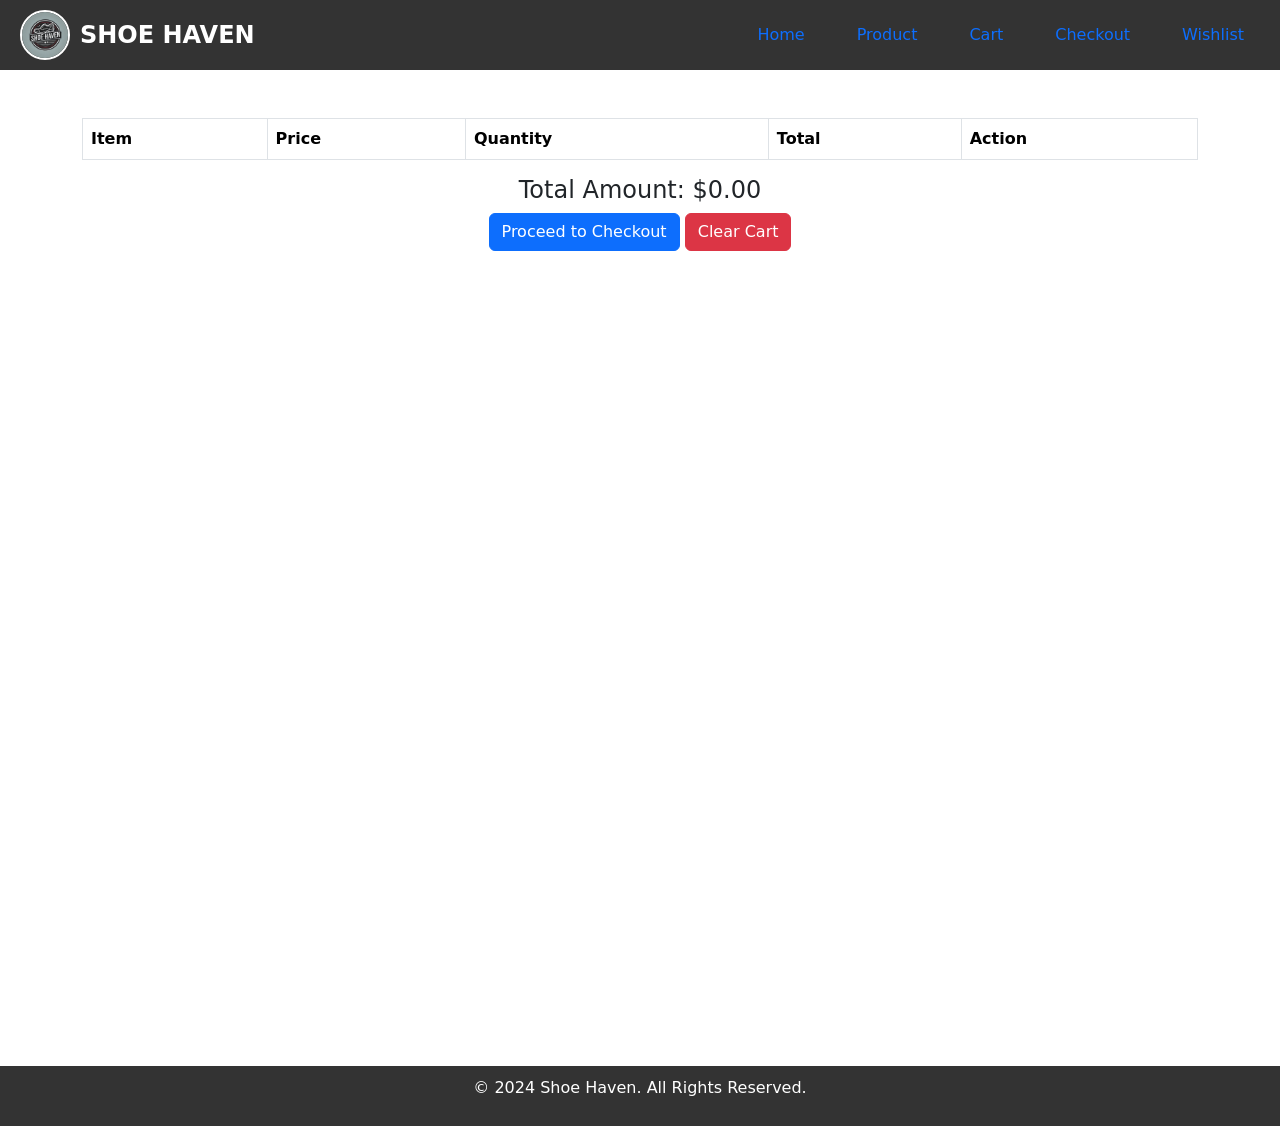
==== cart.html @ 77c31eac "Add files via upload" ====
<!DOCTYPE html>
<html lang="en">
<head>
    <meta charset="UTF-8">
    <meta name="viewport" content="width=device-width, initial-scale=1.0">
    <title>SHOE HAVEN - Your Cart</title>
    <link rel="stylesheet" href="css/style.css">
    <link href="https://cdn.jsdelivr.net/npm/bootstrap@5.3.0-alpha1/dist/css/bootstrap.min.css" rel="stylesheet">
    <link rel="icon" href="images/Logo.webp" type="image/x-icon">
    <!-- Bootstrap Bundle JS (with Popper) -->
    <script src="https://cdn.jsdelivr.net/npm/bootstrap@5.3.0-alpha1/dist/js/bootstrap.bundle.min.js"></script>
</head>
<body>

     <!-- Header -->
     <header>
        <div class="logo-container">
          <img src="images/Logo.webp" alt="Logo" class="logo">
          <span class="shop-name">SHOE HAVEN</span>
        </div>
        <nav>
          <ul class="nav justify-content-end">
            <li class="nav-item">
              <a class="nav-link" href="index.html">Home</a>
            </li>
            <li class="nav-item">
              <a class="nav-link" href="product.html">Product</a>
            </li>
            <li class="nav-item">
              <a class="nav-link" href="cart.html">Cart</a>
            </li>
            <li class="nav-item">
              <a class="nav-link" href="checkout.html">Checkout</a>
            </li>
            <li class="nav-item">
              <a class="nav-link" href="wishlist.html">Wishlist</a>
            </li>            
          </ul>
        </nav>
      </header>

     
    <!-- Main Content -->
    <main class="container my-5">
      <table class="table table-bordered">
          <thead>
              <tr>
                  <th>Item</th>
                  <th>Price</th>
                  <th>Quantity</th>
                  <th>Total</th>
                  <th>Action</th> <!-- Column for updating quantity -->
              </tr>
          </thead>
          <tbody id="cart-items"></tbody>
      </table>
  
      <div class="text-center">
          <h4>Total Amount: $<span id="total-amount-display">0.00</span></h4>
          <button class="btn btn-primary" id="proceed-to-checkout">Proceed to Checkout</button>
          <button class="btn btn-danger" id="clear-cart">Clear Cart</button>
      </div>
  </main>

<script>
  const cartItemsContainer = document.getElementById('cart-items');
const totalAmountElement = document.getElementById('total-amount-display');

function loadCartItems() {
    const cartItems = JSON.parse(localStorage.getItem('cartItems')) || [];
    let totalAmount = 0;
    cartItemsContainer.innerHTML = ''; // Clear existing cart items

    cartItems.forEach((item, index) => {
        const totalItemPrice = item.price * item.quantity;
        totalAmount += totalItemPrice;

        const row = document.createElement('tr');
        row.innerHTML = `
            <td>${item.name}</td>
            <td>$${item.price.toFixed(2)}</td>
            <td>
                <input type="number" class="quantity-input" value="${item.quantity}" min="1" data-index="${index}">
            </td>
            <td>$${totalItemPrice.toFixed(2)}</td>
            <td><button class="remove-item-btn" data-index="${index}">Remove</button></td>
        `;
        cartItemsContainer.appendChild(row);
    });

    totalAmountElement.textContent = totalAmount.toFixed(2);
}

// Handle Quantity Change
cartItemsContainer.addEventListener('input', function(e) {
    if (e.target.classList.contains('quantity-input')) {
        const index = e.target.getAttribute('data-index');
        const newQuantity = parseInt(e.target.value);
        updateItemQuantity(index, newQuantity);
    }
});

// Update the cart item quantity in localStorage
function updateItemQuantity(index, quantity) {
    const cartItems = JSON.parse(localStorage.getItem('cartItems')) || [];
    const item = cartItems[index];
    if (item) {
        item.quantity = quantity; // Update quantity
        localStorage.setItem('cartItems', JSON.stringify(cartItems)); // Save updated cart
        loadCartItems(); // Reload the cart to reflect changes
    }
}

document.getElementById('proceed-to-checkout').addEventListener('click', () => {
    window.location.href = 'checkout.html';
});

document.getElementById('clear-cart').addEventListener('click', () => {
    localStorage.removeItem('cartItems');
    cartItemsContainer.innerHTML = '';
    totalAmountElement.textContent = '0.00';
    alert('Cart cleared!');
});

loadCartItems();

</script>


    <footer>
        <p>&copy; 2024 Shoe Haven. All Rights Reserved.</p>
    </footer>

    <script src="js/script.js"></script>
</body>
</html>
---- css/style.css ----
/* General Styles */
* {
  box-sizing: border-box;
}

html, body {
  margin: 0;
  padding: 0;
  height: 100%;
}

.container {
  max-width: 1200px;
  margin: 0 auto;
  padding: 0 15px;
  min-height: 100%;
  display: flex;
  flex-direction: column;
}

/* Navbar Container */
header {
  display: flex;
  justify-content: space-between;
  align-items: center;
  background-color: #333;
  padding: 10px 20px;
  position: sticky;
  top: 0;
  z-index: 1000;
  color: white;
}

.logo-container {
  display: flex;
  align-items: center;
}

.logo {
  width: 50px;
  height: 50px;
  border-radius: 50%;
  object-fit: cover;
  border: 2px solid #fff;
  margin-right: 10px;
}

.shop-name {
  color: #fff;
  font-size: 24px;
  font-weight: bold;
}

nav {
  flex-grow: 1;
}

.nav {
  display: flex;
  gap: 20px;
  list-style: none;
  margin: 0;
  padding: 0;
}

.nav-link {
  color: white;
  text-decoration: none;
  font-size: 1rem;
  transition: color 0.3s ease;
}

.nav-link.active,
.nav-link:hover {
  color: #f4b400;
}

/* Responsive Adjustments */
@media screen and (max-width: 768px) {
  header {
    flex-direction: column;
    align-items: flex-start;
  }

  nav {
    width: 100%;
    margin-top: 10px;
  }

  .nav {
    justify-content: space-around;
    flex-wrap: wrap;
  }

  .logo-container {
    justify-content: center;
    width: 100%;
    text-align: center;
  }
}

.quantity-input
{
  width: 50px;
  margin: 15px;
}
/* Hero Banner Section */
.hero-banner {
  position: relative;
  width: 100%;
  height: 100vh;
  overflow: hidden;
}

.hero-video {
  position: absolute;
  top: 0;
  left: 0;
  width: 100%;
  height: 100%;
  object-fit: cover;
  z-index: -1;
}

.hero-content {
  position: absolute;
  top: 50%;
  left: 50%;
  transform: translate(-50%, -50%);
  color: white;
  text-align: center;
  z-index: 1;
  padding: 0 20px;
  width: 100%;
}

.hero-content h1 {
  font-size: 48px;
  margin: 0 0 20px;
  text-shadow: 2px 2px 10px rgba(0, 0, 0, 0.7);
  font-weight: bold;
}

.hero-content p {
  font-size: 20px;
  margin: 0 0 20px;
  text-shadow: 2px 2px 10px rgba(0, 0, 0, 0.7);
  line-height: 1.6;
}

.btn {
  text-decoration: none;
  background-color: #007bff;
  color: white;
  padding: 12px 25px;
  font-size: 18px;
  font-weight: bold;
  border-radius: 5px;
  display: inline-block;
  transition: background-color 0.3s ease;
}

.btn:hover {
  background-color: #0056b3;
}

/* Featured Products Section */
.featured-products {
  padding: 40px 20px;
  background-color: #f9f9f9;
}

.featured-products h2 {
  text-align: center;
  font-size: 2rem;
  margin-bottom: 30px;
  color: #333;
}

.products {
  display: flex;
  gap: 20px;
  flex-wrap: wrap;
  justify-content: space-around;
}

.product {
  background: white;
  border: 1px solid #ddd;
  border-radius: 8px;
  width: 300px;
  text-align: center;
  padding: 20px;
  box-shadow: 0px 4px 8px rgba(0, 0, 0, 0.1);
  transition: transform 0.3s ease, box-shadow 0.3s ease;
}

.product img {
  width: 100%;
  height: auto;
  border-radius: 8px;
  margin-bottom: 15px;
}

.product h4 {
  font-size: 1.2rem;
  margin: 10px 0;
}

.product p {
  font-size: 1.1rem;
  color: #333;
  font-weight: bold;
}

.product a {
  display: inline-block;
  margin-top: 10px;
  color: white;
  background: #007bff;
  padding: 8px 12px;
  border-radius: 4px;
  text-decoration: none;
}

.product a:hover {
  background: #0056b3;
}

.product:hover {
  transform: scale(1.05);
  box-shadow: 0px 6px 12px rgba(0, 0, 0, 0.15);
}
/* Product Card Styling */
.product-card {
  border: 1px solid #ddd;
  padding: 15px;
  border-radius: 8px;
  box-shadow: 0 4px 8px rgba(0, 0, 0, 0.1);
  transition: box-shadow 0.3s ease;
  min-height: 400px; /* Ensure all cards have the same height */
  display: flex;
  flex-direction: column;
  justify-content: space-between;
  text-align: center;
}

/* Uniform Image Size */
.product-card img {
  width: 100%; /* Ensure the image takes up full width of its container */
  height: 250px; /* Fixed height for uniformity */
  object-fit: cover; /* Ensures images fill the container without distortion */
  border-radius: 8px;
}

/* Add to Cart Button Styling */
.product-card .add-to-cart-btn {
  margin-top: 10px;
  padding: 10px 20px;
  font-size: 1rem;
  background-color: #007bff;
  color: white;
  border: none;
  border-radius: 5px;
  cursor: pointer;
  transition: background-color 0.3s ease;
}

.product-card .add-to-cart-btn:hover {
  background-color: #0056b3;
}

/* Price Styling */
.product-card .price {
  font-size: 1.25rem;
  font-weight: bold;
  color: #333;
  margin: 10px 0;
}

/* Responsive Adjustments */
@media (max-width: 768px) {
  .product-card {
    min-height: auto; /* Allow flexibility on smaller screens */
  }

  .product-card img {
    height: 200px; /* Adjust image height for smaller devices */
  }
}


/* Responsive Layout */
@media (max-width: 768px) {
  .products {
    flex-direction: column;
    align-items: center;
  }

  .product {
    width: 90%;
  }
}

/* Categories Section */
.categories-section {
  padding: 3rem 0;
  background-color: #f8f9fa;
}

.category-card {
  border: 1px solid #ddd;
  border-radius: 8px;
  padding: 15px;
  background-color: #fff;
  transition: transform 0.3s ease, box-shadow 0.3s ease;
  height: 300px;
  display: flex;
  flex-direction: column;
  align-items: center;
  justify-content: space-between;
}

.category-card:hover {
  transform: translateY(-5px);
  box-shadow: 0 4px 8px rgba(0, 0, 0, 0.2);
}

.category-image {
  max-height: 150px;
  max-width: 100%;
  object-fit: cover;
  border-radius: 5px;
  width: 100%;
}

.category-card h5 {
  font-size: 16px;
  font-weight: bold;
  margin: 10px 0 5px;
}

.category-card .btn {
  margin-top: 10px;
  padding: 5px 10px;
}

/* Footer */
footer {
  background-color: #333;
  padding: 10px;
  text-align: center;
  position: relative;
  bottom: 0;
  width: 100%;
  color: white;
}
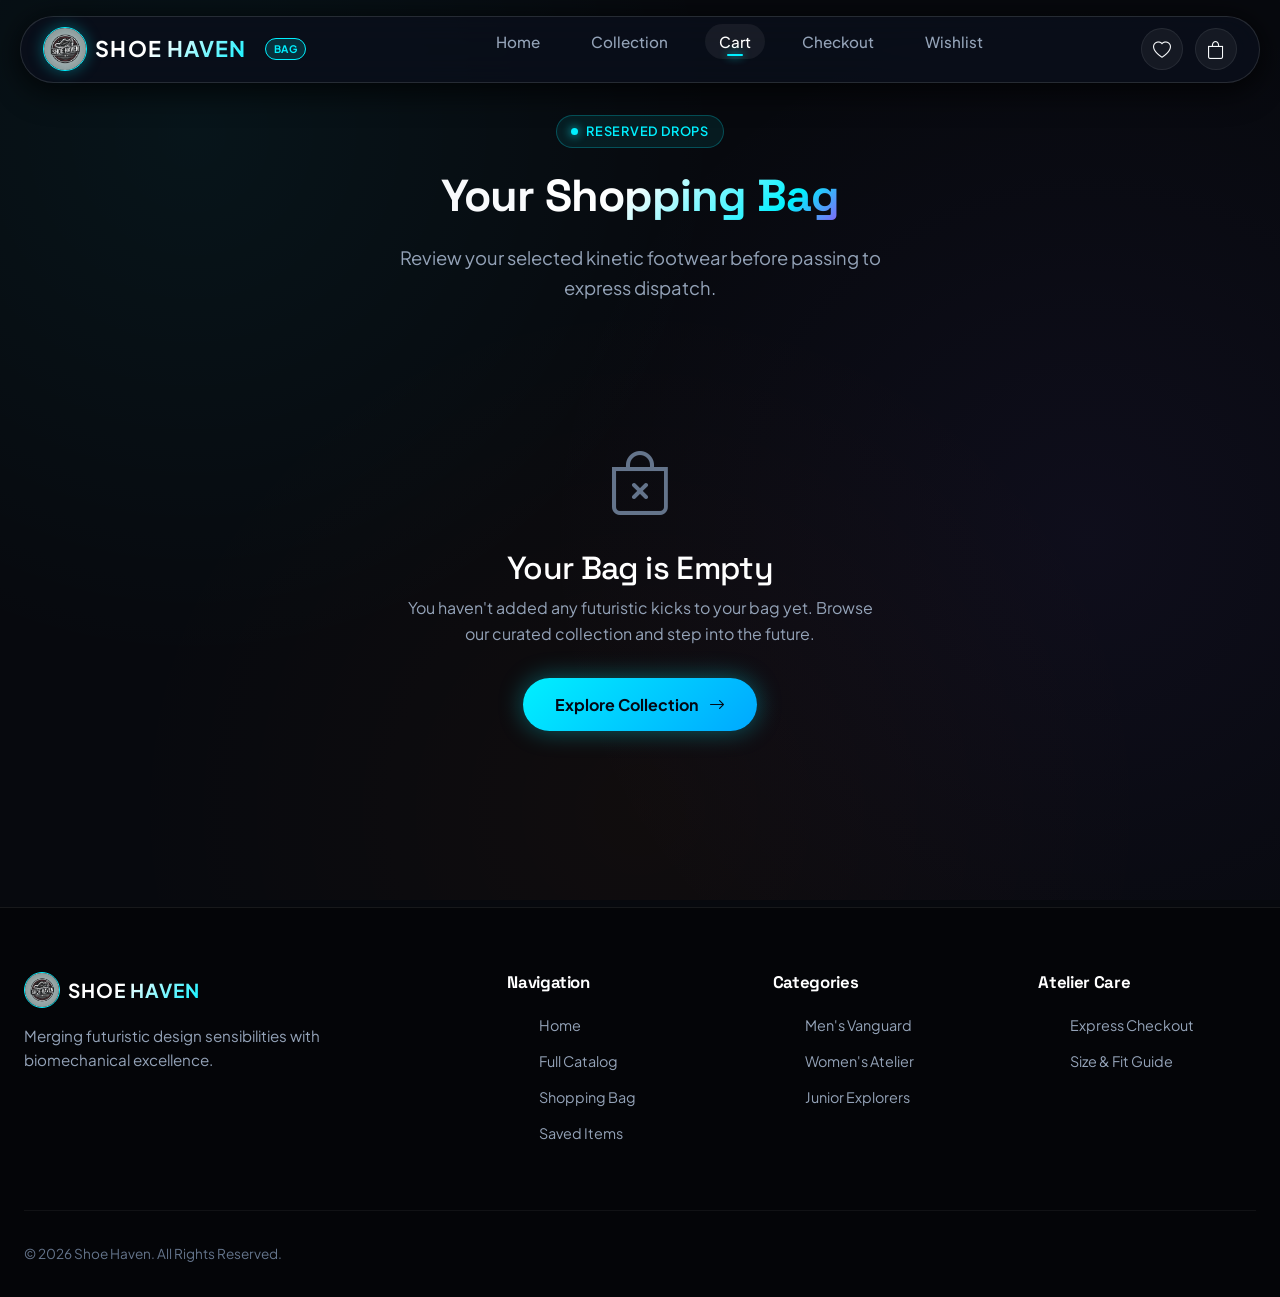
==== commit b56f496b: "feat(uiux): overhaul into 3D kinetic footwear atelier with Three.js hero, glassmorphism, dynamic cat" ====
--- a/cart.html
+++ b/cart.html
@@ -1,136 +1,340 @@
-<!DOCTYPE html>
-<html lang="en">
-<head>
-    <meta charset="UTF-8">
-    <meta name="viewport" content="width=device-width, initial-scale=1.0">
-    <title>SHOE HAVEN - Your Cart</title>
-    <link rel="stylesheet" href="css/style.css">
-    <link href="https://cdn.jsdelivr.net/npm/bootstrap@5.3.0-alpha1/dist/css/bootstrap.min.css" rel="stylesheet">
-    <link rel="icon" href="images/Logo.webp" type="image/x-icon">
-    <!-- Bootstrap Bundle JS (with Popper) -->
-    <script src="https://cdn.jsdelivr.net/npm/bootstrap@5.3.0-alpha1/dist/js/bootstrap.bundle.min.js"></script>
-</head>
-<body>
-
-     <!-- Header -->
-     <header>
-        <div class="logo-container">
-          <img src="images/Logo.webp" alt="Logo" class="logo">
-          <span class="shop-name">SHOE HAVEN</span>
-        </div>
-        <nav>
-          <ul class="nav justify-content-end">
-            <li class="nav-item">
-              <a class="nav-link" href="index.html">Home</a>
-            </li>
-            <li class="nav-item">
-              <a class="nav-link" href="product.html">Product</a>
-            </li>
-            <li class="nav-item">
-              <a class="nav-link" href="cart.html">Cart</a>
-            </li>
-            <li class="nav-item">
-              <a class="nav-link" href="checkout.html">Checkout</a>
-            </li>
-            <li class="nav-item">
-              <a class="nav-link" href="wishlist.html">Wishlist</a>
-            </li>            
-          </ul>
-        </nav>
-      </header>
-
-     
-    <!-- Main Content -->
-    <main class="container my-5">
-      <table class="table table-bordered">
-          <thead>
-              <tr>
-                  <th>Item</th>
-                  <th>Price</th>
-                  <th>Quantity</th>
-                  <th>Total</th>
-                  <th>Action</th> <!-- Column for updating quantity -->
-              </tr>
-          </thead>
-          <tbody id="cart-items"></tbody>
-      </table>
-  
-      <div class="text-center">
-          <h4>Total Amount: $<span id="total-amount-display">0.00</span></h4>
-          <button class="btn btn-primary" id="proceed-to-checkout">Proceed to Checkout</button>
-          <button class="btn btn-danger" id="clear-cart">Clear Cart</button>
-      </div>
-  </main>
-
-<script>
-  const cartItemsContainer = document.getElementById('cart-items');
-const totalAmountElement = document.getElementById('total-amount-display');
-
-function loadCartItems() {
-    const cartItems = JSON.parse(localStorage.getItem('cartItems')) || [];
-    let totalAmount = 0;
-    cartItemsContainer.innerHTML = ''; // Clear existing cart items
-
-    cartItems.forEach((item, index) => {
-        const totalItemPrice = item.price * item.quantity;
-        totalAmount += totalItemPrice;
-
-        const row = document.createElement('tr');
-        row.innerHTML = `
-            <td>${item.name}</td>
-            <td>$${item.price.toFixed(2)}</td>
-            <td>
-                <input type="number" class="quantity-input" value="${item.quantity}" min="1" data-index="${index}">
-            </td>
-            <td>$${totalItemPrice.toFixed(2)}</td>
-            <td><button class="remove-item-btn" data-index="${index}">Remove</button></td>
-        `;
-        cartItemsContainer.appendChild(row);
-    });
-
-    totalAmountElement.textContent = totalAmount.toFixed(2);
-}
-
-// Handle Quantity Change
-cartItemsContainer.addEventListener('input', function(e) {
-    if (e.target.classList.contains('quantity-input')) {
-        const index = e.target.getAttribute('data-index');
-        const newQuantity = parseInt(e.target.value);
-        updateItemQuantity(index, newQuantity);
-    }
-});
-
-// Update the cart item quantity in localStorage
-function updateItemQuantity(index, quantity) {
-    const cartItems = JSON.parse(localStorage.getItem('cartItems')) || [];
-    const item = cartItems[index];
-    if (item) {
-        item.quantity = quantity; // Update quantity
-        localStorage.setItem('cartItems', JSON.stringify(cartItems)); // Save updated cart
-        loadCartItems(); // Reload the cart to reflect changes
-    }
-}
-
-document.getElementById('proceed-to-checkout').addEventListener('click', () => {
-    window.location.href = 'checkout.html';
-});
-
-document.getElementById('clear-cart').addEventListener('click', () => {
-    localStorage.removeItem('cartItems');
-    cartItemsContainer.innerHTML = '';
-    totalAmountElement.textContent = '0.00';
-    alert('Cart cleared!');
-});
-
-loadCartItems();
-
-</script>
-
-
-    <footer>
-        <p>&copy; 2024 Shoe Haven. All Rights Reserved.</p>
-    </footer>
-
-    <script src="js/script.js"></script>
-</body>
-</html>
+<!DOCTYPE html>
+<html lang="en">
+<head>
+  <meta charset="UTF-8">
+  <meta name="viewport" content="width=device-width, initial-scale=1.0">
+  <title>SHOE HAVEN | Your Shopping Bag</title>
+  <link rel="icon" href="images/Logo.webp" type="image/x-icon">
+
+  <!-- Bootstrap 5.3 & Bootstrap Icons -->
+  <link href="https://cdn.jsdelivr.net/npm/bootstrap@5.3.0-alpha1/dist/css/bootstrap.min.css" rel="stylesheet">
+  <link rel="stylesheet" href="https://cdn.jsdelivr.net/npm/bootstrap-icons@1.11.3/font/bootstrap-icons.min.css">
+
+  <!-- Custom Kinetic Design System -->
+  <link rel="stylesheet" href="css/style.css">
+</head>
+<body>
+
+  <!-- FLOATING GLASS HEADER DOCK -->
+  <header class="haven-header">
+    <div class="header-glass-dock">
+      <div class="brand-wrapper">
+        <a href="index.html" class="d-flex align-items-center gap-2">
+          <div class="brand-logo-glow">
+            <img src="images/Logo.webp" alt="Shoe Haven">
+          </div>
+          <span class="brand-title">SHOE HAVEN</span>
+        </a>
+        <span class="brand-tag">BAG</span>
+      </div>
+
+      <!-- Desktop Nav Links -->
+      <nav>
+        <ul class="nav-links">
+          <li><a href="index.html" class="nav-item-link">Home</a></li>
+          <li><a href="product.html" class="nav-item-link">Collection</a></li>
+          <li><a href="cart.html" class="nav-item-link active">Cart</a></li>
+          <li><a href="checkout.html" class="nav-item-link">Checkout</a></li>
+          <li><a href="wishlist.html" class="nav-item-link">Wishlist</a></li>
+        </ul>
+      </nav>
+
+      <!-- Action Icons -->
+      <div class="nav-actions">
+        <a href="wishlist.html" class="icon-btn" title="View Wishlist">
+          <i class="bi bi-heart"></i>
+          <span class="badge-pill wishlist-badge-count" style="display:none;">0</span>
+        </a>
+        <button class="icon-btn" onclick="HavenUI.openCartDrawer()" title="Open Bag">
+          <i class="bi bi-bag"></i>
+          <span class="badge-pill cart-badge-count" style="display:none;">0</span>
+        </button>
+      </div>
+    </div>
+  </header>
+
+  <!-- CART HERO -->
+  <main class="container my-5">
+    <div class="text-center mb-5">
+      <div class="hero-chip mx-auto">
+        <span class="pulse-dot"></span> Reserved Drops
+      </div>
+      <h1 class="hero-title" style="font-size: clamp(2rem, 3.5vw, 3rem);">
+        Your <span class="gradient-text">Shopping Bag</span>
+      </h1>
+      <p class="hero-subtitle mx-auto">
+        Review your selected kinetic footwear before passing to express dispatch.
+      </p>
+    </div>
+
+    <!-- CART WORKSPACE -->
+    <div class="checkout-grid" id="cart-workspace">
+      
+      <!-- Cart Items List Column -->
+      <div class="checkout-panel" id="cart-list-panel">
+        <div class="d-flex align-items-center justify-content-between mb-4 pb-2 border-bottom border-secondary border-opacity-25">
+          <h2 class="checkout-title mb-0">
+            <i class="bi bi-bag-check" style="color:var(--accent-cyan);"></i> Bag Items
+          </h2>
+          <button class="btn btn-sm btn-outline-danger" id="btn-clear-cart" onclick="clearFullCart()">
+            <i class="bi bi-trash3 me-1"></i> Clear All
+          </button>
+        </div>
+
+        <div id="cart-page-items" class="d-flex flex-column gap-3">
+          <!-- Injected via JavaScript -->
+        </div>
+      </div>
+
+      <!-- Order Summary Card -->
+      <div class="checkout-panel" style="height: fit-content;">
+        <h3 class="checkout-title">
+          <i class="bi bi-receipt" style="color:var(--accent-cyan);"></i> Order Summary
+        </h3>
+
+        <!-- Promo Code Input -->
+        <div class="mb-4">
+          <label class="form-label">Promotional Code</label>
+          <div class="d-flex gap-2">
+            <input type="text" id="promo-input" class="form-input" placeholder="e.g. HAVEN20">
+            <button class="btn-glass" onclick="applyPromoCode()">Apply</button>
+          </div>
+          <div id="promo-message" class="mt-1" style="font-size:0.8rem;"></div>
+        </div>
+
+        <div class="cart-summary-line">
+          <span>Items Subtotal</span>
+          <span id="page-subtotal">$0.00</span>
+        </div>
+
+        <div class="cart-summary-line">
+          <span>Shipping & Handling</span>
+          <span id="page-shipping">$15.00</span>
+        </div>
+
+        <div class="cart-summary-line">
+          <span>Estimated Sales Tax</span>
+          <span id="page-tax">$0.00</span>
+        </div>
+
+        <div class="cart-summary-line text-success" id="discount-row" style="display:none;">
+          <span>Discount (20% OFF)</span>
+          <span id="page-discount">-$0.00</span>
+        </div>
+
+        <hr style="border-color: var(--border-subtle); margin: 1.25rem 0;">
+
+        <div class="cart-total-line">
+          <span>Total Due</span>
+          <span id="page-total" style="color:var(--accent-cyan); font-size:1.6rem;">$0.00</span>
+        </div>
+
+        <div class="d-flex flex-column gap-2 mt-4">
+          <a href="checkout.html" class="btn-neon text-center justify-content-center py-3">
+            <span>Proceed to Checkout</span>
+            <i class="bi bi-shield-lock-fill"></i>
+          </a>
+          <a href="product.html" class="btn-glass text-center justify-content-center">
+            Continue Shopping
+          </a>
+        </div>
+
+        <!-- Security badges -->
+        <div class="d-flex justify-content-around mt-4 pt-3 border-top border-secondary border-opacity-25" style="color:var(--text-muted); font-size:0.8rem;">
+          <span><i class="bi bi-shield-check text-info me-1"></i> SSL Encrypted</span>
+          <span><i class="bi bi-truck text-info me-1"></i> Free Tracked Ship > $150</span>
+        </div>
+      </div>
+
+    </div>
+
+    <!-- Empty State -->
+    <div id="cart-page-empty" style="display:none; text-align:center; padding: 5rem 1rem;">
+      <i class="bi bi-bag-x" style="font-size: 4rem; color: var(--text-muted); margin-bottom: 1rem; display:block;"></i>
+      <h2 style="color:#fff; margin-bottom: 0.5rem;">Your Bag is Empty</h2>
+      <p style="color:var(--text-secondary); max-width: 480px; margin: 0 auto 2rem;">
+        You haven't added any futuristic kicks to your bag yet. Browse our curated collection and step into the future.
+      </p>
+      <a href="product.html" class="btn-neon">
+        <span>Explore Collection</span>
+        <i class="bi bi-arrow-right"></i>
+      </a>
+    </div>
+  </main>
+
+  <!-- LUXURY FOOTER -->
+  <footer class="haven-footer">
+    <div class="footer-inner">
+      <div class="footer-brand">
+        <div class="d-flex align-items-center gap-2 mb-2">
+          <img src="images/Logo.webp" alt="Logo" style="width:36px; height:36px; border-radius:50%; border:1px solid var(--accent-cyan);">
+          <span class="brand-title" style="font-size:1.2rem;">SHOE HAVEN</span>
+        </div>
+        <p>Merging futuristic design sensibilities with biomechanical excellence.</p>
+      </div>
+      <div>
+        <h4 class="footer-col-title">Navigation</h4>
+        <ul class="footer-links-list">
+          <li><a href="index.html">Home</a></li>
+          <li><a href="product.html">Full Catalog</a></li>
+          <li><a href="cart.html">Shopping Bag</a></li>
+          <li><a href="wishlist.html">Saved Items</a></li>
+        </ul>
+      </div>
+      <div>
+        <h4 class="footer-col-title">Categories</h4>
+        <ul class="footer-links-list">
+          <li><a href="product.html#men">Men's Vanguard</a></li>
+          <li><a href="product.html#women">Women's Atelier</a></li>
+          <li><a href="product.html#kids">Junior Explorers</a></li>
+        </ul>
+      </div>
+      <div>
+        <h4 class="footer-col-title">Atelier Care</h4>
+        <ul class="footer-links-list">
+          <li><a href="checkout.html">Express Checkout</a></li>
+          <li><a href="#">Size & Fit Guide</a></li>
+        </ul>
+      </div>
+    </div>
+    <div class="footer-bottom-bar">
+      <span>&copy; 2026 Shoe Haven. All Rights Reserved.</span>
+    </div>
+  </footer>
+
+  <!-- MOBILE FLOATING GLASS DOCK (< 768px) -->
+  <nav class="mobile-bottom-dock">
+    <a href="index.html" class="mobile-dock-btn">
+      <i class="bi bi-house-door"></i>
+      <span>Home</span>
+    </a>
+    <a href="product.html" class="mobile-dock-btn">
+      <i class="bi bi-grid"></i>
+      <span>Shop</span>
+    </a>
+    <a href="wishlist.html" class="mobile-dock-btn">
+      <i class="bi bi-heart"></i>
+      <span>Saved</span>
+      <span class="badge-pill wishlist-badge-count" style="display:none; position:absolute; top:-2px; right:6px;">0</span>
+    </a>
+    <button class="mobile-dock-btn active" onclick="HavenUI.openCartDrawer()">
+      <i class="bi bi-bag"></i>
+      <span>Bag</span>
+      <span class="badge-pill cart-badge-count" style="display:none; position:absolute; top:-2px; right:6px;">0</span>
+    </button>
+  </nav>
+
+  <!-- Scripts -->
+  <script src="https://cdn.jsdelivr.net/npm/bootstrap@5.3.0-alpha1/dist/js/bootstrap.bundle.min.js"></script>
+  <script src="data/products.js"></script>
+  <script src="js/app.js"></script>
+
+  <script>
+    let discountMultiplier = 0;
+
+    function renderPageCart() {
+      const itemsContainer = document.getElementById('cart-page-items');
+      const workspace = document.getElementById('cart-workspace');
+      const emptyView = document.getElementById('cart-page-empty');
+
+      if (!itemsContainer) return;
+
+      const cart = HavenStore.cart;
+
+      if (cart.length === 0) {
+        workspace.style.display = 'none';
+        emptyView.style.display = 'block';
+        return;
+      }
+
+      workspace.style.display = 'grid';
+      emptyView.style.display = 'none';
+
+      itemsContainer.innerHTML = cart.map((item, index) => `
+        <div class="cart-item-card" style="padding: 1.25rem;">
+          <img src="${item.image}" alt="${item.name}" class="cart-item-img" style="width: 90px; height: 90px;">
+          <div class="cart-item-info">
+            <div class="d-flex justify-content-between align-items-start">
+              <div>
+                <h4 style="font-size: 1.1rem; color: #fff; margin-bottom: 0.25rem;">${item.name}</h4>
+                <div style="font-size: 0.85rem; color: var(--text-muted); margin-bottom: 0.65rem;">
+                  Size: <strong>US ${item.size || 9}</strong> • Standard Width
+                </div>
+              </div>
+              <div style="font-size: 1.25rem; font-weight: 800; color: #fff;">
+                $${(item.price * item.quantity).toFixed(2)}
+              </div>
+            </div>
+
+            <div class="d-flex align-items-center justify-content-between mt-2">
+              <div class="cart-qty-control">
+                <button class="btn-qty" onclick="HavenStore.updateCartQty(${index}, ${item.quantity - 1}); renderPageCart();">-</button>
+                <span class="cart-qty-num" style="font-size: 1rem; min-width: 24px;">${item.quantity}</span>
+                <button class="btn-qty" onclick="HavenStore.updateCartQty(${index}, ${item.quantity + 1}); renderPageCart();">+</button>
+                <span style="color:var(--text-muted); font-size:0.85rem; margin-left: 0.5rem;">($${item.price.toFixed(2)} each)</span>
+              </div>
+
+              <button class="btn-remove-item" onclick="HavenStore.removeFromCart(${index}); renderPageCart();" title="Remove Item">
+                <i class="bi bi-trash3 me-1"></i> Remove
+              </button>
+            </div>
+          </div>
+        </div>
+      `).join('');
+
+      // Totals
+      const subtotal = HavenStore.getCartTotal();
+      const shipping = subtotal > 150 ? 0 : 15.00;
+      const tax = subtotal * 0.08; // 8% sales tax
+      const discount = subtotal * discountMultiplier;
+      const total = subtotal + shipping + tax - discount;
+
+      document.getElementById('page-subtotal').textContent = `$${subtotal.toFixed(2)}`;
+      document.getElementById('page-shipping').textContent = shipping === 0 ? 'FREE' : `$${shipping.toFixed(2)}`;
+      document.getElementById('page-tax').textContent = `$${tax.toFixed(2)}`;
+      
+      const discountRow = document.getElementById('discount-row');
+      if (discountMultiplier > 0) {
+        discountRow.style.display = 'flex';
+        document.getElementById('page-discount').textContent = `-$${discount.toFixed(2)}`;
+      } else {
+        discountRow.style.display = 'none';
+      }
+
+      document.getElementById('page-total').textContent = `$${total.toFixed(2)}`;
+    }
+
+    function clearFullCart() {
+      if (confirm('Are you sure you want to empty your entire bag?')) {
+        HavenStore.cart = [];
+        HavenStore.saveCart();
+        renderPageCart();
+        HavenUI.showToast('Bag cleared');
+      }
+    }
+
+    function applyPromoCode() {
+      const code = document.getElementById('promo-input').value.trim().toUpperCase();
+      const msg = document.getElementById('promo-message');
+
+      if (code === 'HAVEN20') {
+        discountMultiplier = 0.20;
+        msg.innerHTML = '<span class="text-success"><i class="bi bi-check-circle"></i> 20% discount coupon applied!</span>';
+        renderPageCart();
+      } else {
+        discountMultiplier = 0;
+        msg.innerHTML = '<span class="text-danger"><i class="bi bi-exclamation-circle"></i> Invalid promo code. Try "HAVEN20"</span>';
+        renderPageCart();
+      }
+    }
+
+    document.addEventListener('DOMContentLoaded', () => {
+      renderPageCart();
+    });
+
+    window.addEventListener('haven:cartUpdated', () => {
+      renderPageCart();
+    });
+  </script>
+</body>
+</html>
--- a/css/style.css
+++ b/css/style.css
@@ -1,357 +1,1553 @@
-/* General Styles */
-* {
-  box-sizing: border-box;
-}
-
-html, body {
-  margin: 0;
-  padding: 0;
-  height: 100%;
-}
-
-.container {
-  max-width: 1200px;
-  margin: 0 auto;
-  padding: 0 15px;
-  min-height: 100%;
-  display: flex;
-  flex-direction: column;
-}
-
-/* Navbar Container */
-header {
-  display: flex;
-  justify-content: space-between;
-  align-items: center;
-  background-color: #333;
-  padding: 10px 20px;
-  position: sticky;
-  top: 0;
-  z-index: 1000;
-  color: white;
-}
-
-.logo-container {
-  display: flex;
-  align-items: center;
-}
-
-.logo {
-  width: 50px;
-  height: 50px;
-  border-radius: 50%;
-  object-fit: cover;
-  border: 2px solid #fff;
-  margin-right: 10px;
-}
-
-.shop-name {
-  color: #fff;
-  font-size: 24px;
-  font-weight: bold;
-}
-
-nav {
-  flex-grow: 1;
-}
-
-.nav {
-  display: flex;
-  gap: 20px;
-  list-style: none;
-  margin: 0;
-  padding: 0;
-}
-
-.nav-link {
-  color: white;
-  text-decoration: none;
-  font-size: 1rem;
-  transition: color 0.3s ease;
-}
-
-.nav-link.active,
-.nav-link:hover {
-  color: #f4b400;
-}
-
-/* Responsive Adjustments */
-@media screen and (max-width: 768px) {
-  header {
-    flex-direction: column;
-    align-items: flex-start;
-  }
-
-  nav {
-    width: 100%;
-    margin-top: 10px;
-  }
-
-  .nav {
-    justify-content: space-around;
-    flex-wrap: wrap;
-  }
-
-  .logo-container {
-    justify-content: center;
-    width: 100%;
-    text-align: center;
-  }
-}
-
-.quantity-input
-{
-  width: 50px;
-  margin: 15px;
-}
-/* Hero Banner Section */
-.hero-banner {
-  position: relative;
-  width: 100%;
-  height: 100vh;
-  overflow: hidden;
-}
-
-.hero-video {
-  position: absolute;
-  top: 0;
-  left: 0;
-  width: 100%;
-  height: 100%;
-  object-fit: cover;
-  z-index: -1;
-}
-
-.hero-content {
-  position: absolute;
-  top: 50%;
-  left: 50%;
-  transform: translate(-50%, -50%);
-  color: white;
-  text-align: center;
-  z-index: 1;
-  padding: 0 20px;
-  width: 100%;
-}
-
-.hero-content h1 {
-  font-size: 48px;
-  margin: 0 0 20px;
-  text-shadow: 2px 2px 10px rgba(0, 0, 0, 0.7);
-  font-weight: bold;
-}
-
-.hero-content p {
-  font-size: 20px;
-  margin: 0 0 20px;
-  text-shadow: 2px 2px 10px rgba(0, 0, 0, 0.7);
-  line-height: 1.6;
-}
-
-.btn {
-  text-decoration: none;
-  background-color: #007bff;
-  color: white;
-  padding: 12px 25px;
-  font-size: 18px;
-  font-weight: bold;
-  border-radius: 5px;
-  display: inline-block;
-  transition: background-color 0.3s ease;
-}
-
-.btn:hover {
-  background-color: #0056b3;
-}
-
-/* Featured Products Section */
-.featured-products {
-  padding: 40px 20px;
-  background-color: #f9f9f9;
-}
-
-.featured-products h2 {
-  text-align: center;
-  font-size: 2rem;
-  margin-bottom: 30px;
-  color: #333;
-}
-
-.products {
-  display: flex;
-  gap: 20px;
-  flex-wrap: wrap;
-  justify-content: space-around;
-}
-
-.product {
-  background: white;
-  border: 1px solid #ddd;
-  border-radius: 8px;
-  width: 300px;
-  text-align: center;
-  padding: 20px;
-  box-shadow: 0px 4px 8px rgba(0, 0, 0, 0.1);
-  transition: transform 0.3s ease, box-shadow 0.3s ease;
-}
-
-.product img {
-  width: 100%;
-  height: auto;
-  border-radius: 8px;
-  margin-bottom: 15px;
-}
-
-.product h4 {
-  font-size: 1.2rem;
-  margin: 10px 0;
-}
-
-.product p {
-  font-size: 1.1rem;
-  color: #333;
-  font-weight: bold;
-}
-
-.product a {
-  display: inline-block;
-  margin-top: 10px;
-  color: white;
-  background: #007bff;
-  padding: 8px 12px;
-  border-radius: 4px;
-  text-decoration: none;
-}
-
-.product a:hover {
-  background: #0056b3;
-}
-
-.product:hover {
-  transform: scale(1.05);
-  box-shadow: 0px 6px 12px rgba(0, 0, 0, 0.15);
-}
-/* Product Card Styling */
-.product-card {
-  border: 1px solid #ddd;
-  padding: 15px;
-  border-radius: 8px;
-  box-shadow: 0 4px 8px rgba(0, 0, 0, 0.1);
-  transition: box-shadow 0.3s ease;
-  min-height: 400px; /* Ensure all cards have the same height */
-  display: flex;
-  flex-direction: column;
-  justify-content: space-between;
-  text-align: center;
-}
-
-/* Uniform Image Size */
-.product-card img {
-  width: 100%; /* Ensure the image takes up full width of its container */
-  height: 250px; /* Fixed height for uniformity */
-  object-fit: cover; /* Ensures images fill the container without distortion */
-  border-radius: 8px;
-}
-
-/* Add to Cart Button Styling */
-.product-card .add-to-cart-btn {
-  margin-top: 10px;
-  padding: 10px 20px;
-  font-size: 1rem;
-  background-color: #007bff;
-  color: white;
-  border: none;
-  border-radius: 5px;
-  cursor: pointer;
-  transition: background-color 0.3s ease;
-}
-
-.product-card .add-to-cart-btn:hover {
-  background-color: #0056b3;
-}
-
-/* Price Styling */
-.product-card .price {
-  font-size: 1.25rem;
-  font-weight: bold;
-  color: #333;
-  margin: 10px 0;
-}
-
-/* Responsive Adjustments */
-@media (max-width: 768px) {
-  .product-card {
-    min-height: auto; /* Allow flexibility on smaller screens */
-  }
-
-  .product-card img {
-    height: 200px; /* Adjust image height for smaller devices */
-  }
-}
-
-
-/* Responsive Layout */
-@media (max-width: 768px) {
-  .products {
-    flex-direction: column;
-    align-items: center;
-  }
-
-  .product {
-    width: 90%;
-  }
-}
-
-/* Categories Section */
-.categories-section {
-  padding: 3rem 0;
-  background-color: #f8f9fa;
-}
-
-.category-card {
-  border: 1px solid #ddd;
-  border-radius: 8px;
-  padding: 15px;
-  background-color: #fff;
-  transition: transform 0.3s ease, box-shadow 0.3s ease;
-  height: 300px;
-  display: flex;
-  flex-direction: column;
-  align-items: center;
-  justify-content: space-between;
-}
-
-.category-card:hover {
-  transform: translateY(-5px);
-  box-shadow: 0 4px 8px rgba(0, 0, 0, 0.2);
-}
-
-.category-image {
-  max-height: 150px;
-  max-width: 100%;
-  object-fit: cover;
-  border-radius: 5px;
-  width: 100%;
-}
-
-.category-card h5 {
-  font-size: 16px;
-  font-weight: bold;
-  margin: 10px 0 5px;
-}
-
-.category-card .btn {
-  margin-top: 10px;
-  padding: 5px 10px;
-}
-
-/* Footer */
-footer {
-  background-color: #333;
-  padding: 10px;
-  text-align: center;
-  position: relative;
-  bottom: 0;
-  width: 100%;
-  color: white;
-}
+/* ==========================================================================
+   SHOE HAVEN (HAVEN-X) - 3D KINETIC LUXURY DESIGN SYSTEM
+   ========================================================================== */
+
+@import url('https://fonts.googleapis.com/css2?family=Plus+Jakarta+Sans:ital,wght@0,300;0,400;0,500;0,600;0,700;0,800;1,400&family=Space+Grotesk:wght@500;600;700&display=swap');
+
+:root {
+  /* Color Palette */
+  --bg-dark: #07090e;
+  --bg-surface: #0e1320;
+  --bg-card: rgba(18, 24, 38, 0.72);
+  --bg-glass: rgba(15, 22, 38, 0.65);
+  --bg-glass-heavy: rgba(10, 15, 26, 0.85);
+  
+  --border-subtle: rgba(255, 255, 255, 0.08);
+  --border-hover: rgba(0, 240, 255, 0.4);
+  --border-glass: rgba(255, 255, 255, 0.12);
+
+  --accent-cyan: #00f0ff;
+  --accent-cyan-glow: rgba(0, 240, 255, 0.35);
+  --accent-amber: #ff6b00;
+  --accent-amber-glow: rgba(255, 107, 0, 0.35);
+  --accent-purple: #8b5cf6;
+  --accent-pink: #ec4899;
+  --accent-emerald: #10b981;
+
+  --text-primary: #f8fafc;
+  --text-secondary: #94a3b8;
+  --text-muted: #64748b;
+
+  --shadow-sm: 0 4px 12px rgba(0, 0, 0, 0.25);
+  --shadow-md: 0 12px 30px rgba(0, 0, 0, 0.45);
+  --shadow-lg: 0 20px 50px rgba(0, 0, 0, 0.65);
+  --shadow-neon: 0 0 25px var(--accent-cyan-glow);
+
+  --radius-sm: 8px;
+  --radius-md: 14px;
+  --radius-lg: 22px;
+  --radius-full: 9999px;
+
+  --blur-glass: blur(20px);
+  --transition-smooth: all 0.35s cubic-bezier(0.16, 1, 0.3, 1);
+  --transition-spring: all 0.5s cubic-bezier(0.34, 1.56, 0.64, 1);
+}
+
+/* Base Reset & Core Setup */
+*, *::before, *::after {
+  box-sizing: border-box;
+  margin: 0;
+  padding: 0;
+}
+
+html {
+  scroll-behavior: smooth;
+  font-size: 16px;
+  color-scheme: dark;
+}
+
+body {
+  font-family: 'Plus Jakarta Sans', -apple-system, BlinkMacSystemFont, sans-serif;
+  background-color: var(--bg-dark);
+  color: var(--text-primary);
+  line-height: 1.6;
+  overflow-x: hidden;
+  min-height: 100vh;
+  position: relative;
+  background-image: 
+    radial-gradient(circle at 15% 15%, rgba(0, 240, 255, 0.05) 0%, transparent 40%),
+    radial-gradient(circle at 85% 60%, rgba(139, 92, 246, 0.06) 0%, transparent 45%),
+    radial-gradient(circle at 50% 90%, rgba(255, 107, 0, 0.04) 0%, transparent 50%);
+  background-attachment: fixed;
+}
+
+h1, h2, h3, h4, h5, h6, .brand-font {
+  font-family: 'Space Grotesk', sans-serif;
+  letter-spacing: -0.02em;
+}
+
+a {
+  text-decoration: none;
+  color: inherit;
+  transition: var(--transition-smooth);
+}
+
+img {
+  max-width: 100%;
+  height: auto;
+  display: block;
+}
+
+/* Scrollbar Customization */
+::-webkit-scrollbar {
+  width: 8px;
+}
+::-webkit-scrollbar-track {
+  background: var(--bg-dark);
+}
+::-webkit-scrollbar-thumb {
+  background: rgba(255, 255, 255, 0.15);
+  border-radius: var(--radius-full);
+}
+::-webkit-scrollbar-thumb:hover {
+  background: var(--accent-cyan);
+}
+
+/* ==========================================================================
+   NAVIGATION BAR & FLOATING GLASS HEADER
+   ========================================================================== */
+.haven-header {
+  position: sticky;
+  top: 16px;
+  z-index: 1000;
+  margin: 0 auto;
+  max-width: 1320px;
+  padding: 0 1.25rem;
+  transition: var(--transition-smooth);
+}
+
+.header-glass-dock {
+  display: flex;
+  align-items: center;
+  justify-content: space-between;
+  background: var(--bg-glass-heavy);
+  backdrop-filter: var(--blur-glass);
+  -webkit-backdrop-filter: var(--blur-glass);
+  border: 1px solid var(--border-glass);
+  border-radius: var(--radius-full);
+  padding: 0.65rem 1.4rem;
+  box-shadow: var(--shadow-md), 0 0 30px rgba(0, 0, 0, 0.5);
+}
+
+.brand-wrapper {
+  display: flex;
+  align-items: center;
+  gap: 0.85rem;
+}
+
+.brand-logo-glow {
+  position: relative;
+  width: 44px;
+  height: 44px;
+  border-radius: 50%;
+  overflow: hidden;
+  border: 1.5px solid var(--accent-cyan);
+  box-shadow: 0 0 15px var(--accent-cyan-glow);
+  transition: var(--transition-smooth);
+}
+
+.brand-logo-glow:hover {
+  transform: scale(1.08) rotate(5deg);
+  box-shadow: 0 0 25px var(--accent-cyan);
+}
+
+.brand-logo-glow img {
+  width: 100%;
+  height: 100%;
+  object-fit: cover;
+}
+
+.brand-title {
+  font-size: 1.35rem;
+  font-weight: 700;
+  color: #fff;
+  letter-spacing: 0.05em;
+  background: linear-gradient(135deg, #ffffff 40%, var(--accent-cyan) 100%);
+  -webkit-background-clip: text;
+  -webkit-text-fill-color: transparent;
+}
+
+.brand-tag {
+  font-size: 0.65rem;
+  background: rgba(0, 240, 255, 0.15);
+  color: var(--accent-cyan);
+  border: 1px solid var(--accent-cyan);
+  padding: 0.1rem 0.45rem;
+  border-radius: var(--radius-full);
+  font-weight: 700;
+  letter-spacing: 0.08em;
+  margin-left: 0.35rem;
+}
+
+/* Nav Links */
+.nav-links {
+  display: flex;
+  align-items: center;
+  gap: 1.5rem;
+  list-style: none;
+}
+
+.nav-item-link {
+  font-size: 0.95rem;
+  font-weight: 500;
+  color: var(--text-secondary);
+  padding: 0.5rem 0.85rem;
+  border-radius: var(--radius-full);
+  position: relative;
+  transition: var(--transition-smooth);
+}
+
+.nav-item-link:hover,
+.nav-item-link.active {
+  color: #fff;
+  background: rgba(255, 255, 255, 0.06);
+}
+
+.nav-item-link.active::after {
+  content: '';
+  position: absolute;
+  bottom: 3px;
+  left: 50%;
+  transform: translateX(-50%);
+  width: 16px;
+  height: 2px;
+  background: var(--accent-cyan);
+  border-radius: 2px;
+  box-shadow: 0 0 8px var(--accent-cyan);
+}
+
+/* Action Icons */
+.nav-actions {
+  display: flex;
+  align-items: center;
+  gap: 0.75rem;
+}
+
+.icon-btn {
+  background: rgba(255, 255, 255, 0.05);
+  border: 1px solid var(--border-subtle);
+  color: var(--text-primary);
+  width: 42px;
+  height: 42px;
+  border-radius: 50%;
+  display: flex;
+  align-items: center;
+  justify-content: center;
+  font-size: 1.1rem;
+  cursor: pointer;
+  position: relative;
+  transition: var(--transition-smooth);
+}
+
+.icon-btn:hover {
+  background: rgba(0, 240, 255, 0.12);
+  border-color: var(--accent-cyan);
+  color: var(--accent-cyan);
+  transform: translateY(-2px);
+  box-shadow: 0 4px 15px var(--accent-cyan-glow);
+}
+
+.badge-pill {
+  position: absolute;
+  top: -3px;
+  right: -3px;
+  background: linear-gradient(135deg, var(--accent-cyan), var(--accent-purple));
+  color: #000;
+  font-weight: 800;
+  font-size: 0.7rem;
+  min-width: 18px;
+  height: 18px;
+  border-radius: var(--radius-full);
+  display: flex;
+  align-items: center;
+  justify-content: center;
+  padding: 0 4px;
+}
+
+/* ==========================================================================
+   HERO 3D & KINETIC STAGE
+   ========================================================================== */
+.hero-stage {
+  position: relative;
+  min-height: 88vh;
+  display: flex;
+  align-items: center;
+  justify-content: center;
+  padding: 4rem 1.5rem 3rem;
+  overflow: hidden;
+}
+
+.hero-backdrop-glow {
+  position: absolute;
+  top: 50%;
+  left: 50%;
+  transform: translate(-50%, -50%);
+  width: 650px;
+  height: 650px;
+  background: radial-gradient(circle, rgba(0, 240, 255, 0.12) 0%, rgba(139, 92, 246, 0.08) 50%, transparent 70%);
+  border-radius: 50%;
+  filter: blur(80px);
+  z-index: 0;
+  pointer-events: none;
+}
+
+.hero-grid {
+  display: grid;
+  grid-template-columns: 1.1fr 1fr;
+  align-items: center;
+  gap: 2.5rem;
+  max-width: 1320px;
+  width: 100%;
+  z-index: 1;
+}
+
+.hero-text-content {
+  position: relative;
+}
+
+.hero-chip {
+  display: inline-flex;
+  align-items: center;
+  gap: 0.5rem;
+  padding: 0.35rem 0.9rem;
+  background: rgba(0, 240, 255, 0.08);
+  border: 1px solid rgba(0, 240, 255, 0.25);
+  border-radius: var(--radius-full);
+  font-size: 0.8rem;
+  font-weight: 600;
+  color: var(--accent-cyan);
+  text-transform: uppercase;
+  letter-spacing: 0.06em;
+  margin-bottom: 1.5rem;
+}
+
+.hero-chip .pulse-dot {
+  width: 7px;
+  height: 7px;
+  background: var(--accent-cyan);
+  border-radius: 50%;
+  box-shadow: 0 0 10px var(--accent-cyan);
+  animation: pulse 1.8s infinite;
+}
+
+@keyframes pulse {
+  0%, 100% { opacity: 1; transform: scale(1); }
+  50% { opacity: 0.4; transform: scale(1.4); }
+}
+
+.hero-title {
+  font-size: clamp(2.5rem, 5.5vw, 4.4rem);
+  font-weight: 800;
+  line-height: 1.05;
+  margin-bottom: 1.5rem;
+}
+
+.hero-title .gradient-text {
+  background: linear-gradient(135deg, #ffffff 30%, var(--accent-cyan) 80%, var(--accent-purple) 100%);
+  -webkit-background-clip: text;
+  -webkit-text-fill-color: transparent;
+}
+
+.hero-subtitle {
+  font-size: 1.15rem;
+  color: var(--text-secondary);
+  max-width: 540px;
+  margin-bottom: 2.5rem;
+  font-weight: 400;
+}
+
+.hero-cta-group {
+  display: flex;
+  align-items: center;
+  gap: 1.25rem;
+  flex-wrap: wrap;
+}
+
+/* Primary Neon Button */
+.btn-neon {
+  background: linear-gradient(135deg, var(--accent-cyan), #00a8ff);
+  color: #030814;
+  font-weight: 700;
+  padding: 0.85rem 2rem;
+  border-radius: var(--radius-full);
+  display: inline-flex;
+  align-items: center;
+  gap: 0.65rem;
+  font-size: 1rem;
+  border: none;
+  cursor: pointer;
+  box-shadow: 0 0 25px var(--accent-cyan-glow);
+  transition: var(--transition-spring);
+}
+
+.btn-neon:hover {
+  transform: translateY(-3px) scale(1.02);
+  box-shadow: 0 0 35px var(--accent-cyan);
+  color: #000;
+}
+
+.btn-glass {
+  background: rgba(255, 255, 255, 0.05);
+  color: #fff;
+  font-weight: 600;
+  padding: 0.85rem 1.8rem;
+  border-radius: var(--radius-full);
+  display: inline-flex;
+  align-items: center;
+  gap: 0.65rem;
+  font-size: 1rem;
+  border: 1px solid var(--border-subtle);
+  cursor: pointer;
+  backdrop-filter: blur(10px);
+  transition: var(--transition-smooth);
+}
+
+.btn-glass:hover {
+  background: rgba(255, 255, 255, 0.12);
+  border-color: rgba(255, 255, 255, 0.3);
+  transform: translateY(-2px);
+}
+
+/* 3D Kinetic Canvas Container */
+.hero-3d-wrapper {
+  position: relative;
+  width: 100%;
+  height: 520px;
+  display: flex;
+  align-items: center;
+  justify-content: center;
+}
+
+#three-canvas-container {
+  width: 100%;
+  height: 100%;
+  border-radius: var(--radius-lg);
+  cursor: grab;
+}
+
+#three-canvas-container:active {
+  cursor: grabbing;
+}
+
+.model-controls-badge {
+  position: absolute;
+  bottom: 15px;
+  left: 50%;
+  transform: translateX(-50%);
+  background: var(--bg-glass-heavy);
+  border: 1px solid var(--border-glass);
+  padding: 0.45rem 1rem;
+  border-radius: var(--radius-full);
+  font-size: 0.75rem;
+  font-weight: 600;
+  color: var(--text-secondary);
+  display: flex;
+  align-items: center;
+  gap: 0.5rem;
+  pointer-events: none;
+  backdrop-filter: blur(10px);
+}
+
+.model-color-swatches {
+  position: absolute;
+  right: 15px;
+  top: 50%;
+  transform: translateY(-50%);
+  display: flex;
+  flex-direction: column;
+  gap: 0.65rem;
+  background: var(--bg-glass);
+  padding: 0.65rem 0.5rem;
+  border-radius: var(--radius-full);
+  border: 1px solid var(--border-glass);
+  backdrop-filter: blur(10px);
+  z-index: 10;
+}
+
+.color-swatch-dot {
+  width: 20px;
+  height: 20px;
+  border-radius: 50%;
+  border: 2px solid rgba(255, 255, 255, 0.4);
+  cursor: pointer;
+  transition: var(--transition-spring);
+}
+
+.color-swatch-dot:hover,
+.color-swatch-dot.active {
+  transform: scale(1.3);
+  border-color: #fff;
+  box-shadow: 0 0 12px currentColor;
+}
+
+/* ==========================================================================
+   FEATURE TICKER & STATS
+   ========================================================================== */
+.haven-ticker-bar {
+  background: rgba(255, 255, 255, 0.02);
+  border-top: 1px solid var(--border-subtle);
+  border-bottom: 1px solid var(--border-subtle);
+  padding: 1rem 0;
+  overflow: hidden;
+  position: relative;
+  white-space: nowrap;
+}
+
+.ticker-track {
+  display: inline-flex;
+  gap: 3rem;
+  animation: tickerSlide 25s linear infinite;
+}
+
+.ticker-item {
+  font-family: 'Space Grotesk', sans-serif;
+  font-size: 0.95rem;
+  font-weight: 600;
+  text-transform: uppercase;
+  color: var(--text-muted);
+  display: inline-flex;
+  align-items: center;
+  gap: 0.75rem;
+  letter-spacing: 0.08em;
+}
+
+.ticker-item i {
+  color: var(--accent-cyan);
+}
+
+@keyframes tickerSlide {
+  0% { transform: translateX(0); }
+  100% { transform: translateX(-50%); }
+}
+
+/* ==========================================================================
+   CATEGORIES BENTO GRID
+   ========================================================================== */
+.categories-bento-section {
+  max-width: 1320px;
+  margin: 5rem auto;
+  padding: 0 1.5rem;
+}
+
+.section-head {
+  text-align: center;
+  margin-bottom: 3.5rem;
+}
+
+.section-subhead {
+  color: var(--accent-cyan);
+  font-size: 0.85rem;
+  font-weight: 700;
+  text-transform: uppercase;
+  letter-spacing: 0.12em;
+  margin-bottom: 0.5rem;
+}
+
+.section-title {
+  font-size: clamp(2rem, 3.5vw, 2.8rem);
+  font-weight: 800;
+  color: #fff;
+}
+
+.bento-grid {
+  display: grid;
+  grid-template-columns: repeat(3, 1fr);
+  gap: 1.5rem;
+}
+
+.bento-card {
+  position: relative;
+  height: 420px;
+  border-radius: var(--radius-lg);
+  overflow: hidden;
+  border: 1px solid var(--border-subtle);
+  background: var(--bg-card);
+  transition: var(--transition-smooth);
+}
+
+.bento-card:hover {
+  transform: translateY(-8px);
+  border-color: var(--accent-cyan);
+  box-shadow: 0 15px 40px rgba(0, 240, 255, 0.15);
+}
+
+.bento-card-bg {
+  position: absolute;
+  top: 0;
+  left: 0;
+  width: 100%;
+  height: 100%;
+  object-fit: cover;
+  transition: transform 0.7s cubic-bezier(0.16, 1, 0.3, 1);
+  filter: brightness(0.65) saturate(1.1);
+}
+
+.bento-card:hover .bento-card-bg {
+  transform: scale(1.08);
+  filter: brightness(0.75) saturate(1.2);
+}
+
+.bento-card-content {
+  position: absolute;
+  inset: 0;
+  padding: 2rem;
+  display: flex;
+  flex-direction: column;
+  justify-content: flex-end;
+  background: linear-gradient(180deg, transparent 40%, rgba(7, 9, 14, 0.95) 100%);
+  z-index: 1;
+}
+
+.bento-card-title {
+  font-size: 1.8rem;
+  font-weight: 700;
+  color: #fff;
+  margin-bottom: 0.4rem;
+}
+
+.bento-card-desc {
+  color: var(--text-secondary);
+  font-size: 0.95rem;
+  margin-bottom: 1.25rem;
+}
+
+/* ==========================================================================
+   PRODUCT CARDS & 3D PARALLAX TILES
+   ========================================================================== */
+.catalog-section {
+  max-width: 1320px;
+  margin: 4rem auto;
+  padding: 0 1.5rem;
+}
+
+/* Filter Bar */
+.filter-glass-dock {
+  background: var(--bg-glass-heavy);
+  border: 1px solid var(--border-glass);
+  backdrop-filter: var(--blur-glass);
+  border-radius: var(--radius-lg);
+  padding: 1.25rem 1.5rem;
+  margin-bottom: 2.5rem;
+  display: flex;
+  align-items: center;
+  justify-content: space-between;
+  flex-wrap: wrap;
+  gap: 1rem;
+}
+
+.filter-pills-group {
+  display: flex;
+  align-items: center;
+  gap: 0.5rem;
+  flex-wrap: wrap;
+}
+
+.filter-pill {
+  background: rgba(255, 255, 255, 0.05);
+  border: 1px solid var(--border-subtle);
+  color: var(--text-secondary);
+  padding: 0.45rem 1rem;
+  border-radius: var(--radius-full);
+  font-size: 0.85rem;
+  font-weight: 600;
+  cursor: pointer;
+  transition: var(--transition-smooth);
+}
+
+.filter-pill:hover,
+.filter-pill.active {
+  background: rgba(0, 240, 255, 0.15);
+  border-color: var(--accent-cyan);
+  color: #fff;
+  box-shadow: 0 0 15px var(--accent-cyan-glow);
+}
+
+.filter-search-input {
+  background: rgba(255, 255, 255, 0.05);
+  border: 1px solid var(--border-subtle);
+  color: #fff;
+  padding: 0.55rem 1.2rem;
+  border-radius: var(--radius-full);
+  font-size: 0.9rem;
+  outline: none;
+  min-width: 240px;
+  transition: var(--transition-smooth);
+}
+
+.filter-search-input:focus {
+  border-color: var(--accent-cyan);
+  box-shadow: 0 0 15px var(--accent-cyan-glow);
+}
+
+.filter-sort-select {
+  background: var(--bg-surface);
+  border: 1px solid var(--border-subtle);
+  color: var(--text-primary);
+  padding: 0.55rem 1.2rem;
+  border-radius: var(--radius-full);
+  font-size: 0.9rem;
+  outline: none;
+  cursor: pointer;
+}
+
+/* Products Grid */
+.products-grid {
+  display: grid;
+  grid-template-columns: repeat(auto-fill, minmax(300px, 1fr));
+  gap: 1.75rem;
+}
+
+/* 3D Product Card */
+.shoe-card {
+  position: relative;
+  background: var(--bg-card);
+  border: 1px solid var(--border-subtle);
+  border-radius: var(--radius-lg);
+  padding: 1.25rem;
+  display: flex;
+  flex-direction: column;
+  justify-content: space-between;
+  backdrop-filter: blur(12px);
+  transform-style: preserve-3d;
+  perspective: 1000px;
+  transition: transform 0.4s cubic-bezier(0.16, 1, 0.3, 1), border-color 0.4s ease, box-shadow 0.4s ease;
+}
+
+.shoe-card:hover {
+  border-color: var(--border-hover);
+  box-shadow: 0 20px 40px rgba(0, 0, 0, 0.6), 0 0 25px rgba(0, 240, 255, 0.12);
+  transform: translateY(-8px);
+}
+
+.card-top-badges {
+  display: flex;
+  align-items: center;
+  justify-content: space-between;
+  margin-bottom: 0.75rem;
+  z-index: 2;
+}
+
+.badge-tag {
+  font-size: 0.68rem;
+  font-weight: 700;
+  padding: 0.2rem 0.6rem;
+  border-radius: var(--radius-full);
+  text-transform: uppercase;
+  letter-spacing: 0.05em;
+  background: rgba(0, 240, 255, 0.12);
+  color: var(--accent-cyan);
+  border: 1px solid rgba(0, 240, 255, 0.3);
+}
+
+.btn-wishlist-toggle {
+  background: rgba(255, 255, 255, 0.06);
+  border: 1px solid var(--border-subtle);
+  color: var(--text-secondary);
+  width: 36px;
+  height: 36px;
+  border-radius: 50%;
+  display: flex;
+  align-items: center;
+  justify-content: center;
+  cursor: pointer;
+  transition: var(--transition-spring);
+}
+
+.btn-wishlist-toggle:hover {
+  transform: scale(1.15);
+  color: var(--accent-pink);
+  border-color: var(--accent-pink);
+}
+
+.btn-wishlist-toggle.in-wishlist {
+  background: rgba(236, 72, 153, 0.15);
+  color: var(--accent-pink);
+  border-color: var(--accent-pink);
+}
+
+/* Image & 3D Hover Depth */
+.card-image-box {
+  position: relative;
+  width: 100%;
+  height: 230px;
+  display: flex;
+  align-items: center;
+  justify-content: center;
+  border-radius: var(--radius-md);
+  overflow: hidden;
+  background: radial-gradient(circle, rgba(255, 255, 255, 0.04) 0%, transparent 70%);
+  margin-bottom: 1.25rem;
+}
+
+.card-shoe-img {
+  max-width: 90%;
+  max-height: 85%;
+  object-fit: contain;
+  transition: transform 0.5s cubic-bezier(0.34, 1.56, 0.64, 1);
+  filter: drop-shadow(0 15px 20px rgba(0, 0, 0, 0.65));
+}
+
+.shoe-card:hover .card-shoe-img {
+  transform: scale(1.1) rotate(-4deg) translateY(-8px);
+}
+
+.card-quick-overlay {
+  position: absolute;
+  inset: 0;
+  background: rgba(10, 15, 26, 0.7);
+  backdrop-filter: blur(4px);
+  display: flex;
+  align-items: center;
+  justify-content: center;
+  opacity: 0;
+  pointer-events: none;
+  transition: var(--transition-smooth);
+}
+
+.shoe-card:hover .card-quick-overlay {
+  opacity: 1;
+  pointer-events: auto;
+}
+
+.btn-quick-view {
+  background: var(--bg-glass-heavy);
+  border: 1px solid var(--accent-cyan);
+  color: #fff;
+  font-size: 0.85rem;
+  font-weight: 600;
+  padding: 0.5rem 1.1rem;
+  border-radius: var(--radius-full);
+  cursor: pointer;
+  display: flex;
+  align-items: center;
+  gap: 0.4rem;
+  transition: var(--transition-smooth);
+}
+
+.btn-quick-view:hover {
+  background: var(--accent-cyan);
+  color: #000;
+  box-shadow: 0 0 15px var(--accent-cyan);
+}
+
+/* Shoe Info */
+.card-meta-line {
+  display: flex;
+  align-items: center;
+  justify-content: space-between;
+  margin-bottom: 0.4rem;
+}
+
+.shoe-category-tag {
+  font-size: 0.75rem;
+  text-transform: uppercase;
+  color: var(--text-muted);
+  font-weight: 600;
+  letter-spacing: 0.05em;
+}
+
+.shoe-rating {
+  font-size: 0.8rem;
+  color: #fbbf24;
+  display: flex;
+  align-items: center;
+  gap: 0.25rem;
+}
+
+.shoe-title {
+  font-size: 1.15rem;
+  font-weight: 700;
+  color: #fff;
+  margin-bottom: 0.75rem;
+  white-space: nowrap;
+  overflow: hidden;
+  text-overflow: ellipsis;
+}
+
+.card-foot-pricing {
+  display: flex;
+  align-items: baseline;
+  gap: 0.6rem;
+  margin-bottom: 1rem;
+}
+
+.shoe-price {
+  font-size: 1.35rem;
+  font-weight: 800;
+  color: #fff;
+  font-family: 'Space Grotesk', sans-serif;
+}
+
+.shoe-original-price {
+  font-size: 0.95rem;
+  color: var(--text-muted);
+  text-decoration: line-through;
+}
+
+.card-action-bar {
+  display: flex;
+  align-items: center;
+  gap: 0.6rem;
+}
+
+.btn-add-cart {
+  flex: 1;
+  background: rgba(255, 255, 255, 0.08);
+  border: 1px solid var(--border-subtle);
+  color: #fff;
+  font-weight: 600;
+  padding: 0.65rem 1rem;
+  border-radius: var(--radius-full);
+  cursor: pointer;
+  display: flex;
+  align-items: center;
+  justify-content: center;
+  gap: 0.5rem;
+  font-size: 0.9rem;
+  transition: var(--transition-smooth);
+}
+
+.btn-add-cart:hover {
+  background: var(--accent-cyan);
+  border-color: var(--accent-cyan);
+  color: #000;
+  box-shadow: 0 0 20px var(--accent-cyan-glow);
+}
+
+/* ==========================================================================
+   OFFCANVAS SLIDE-IN GLASS CART DRAWER
+   ========================================================================== */
+.cart-drawer-overlay {
+  position: fixed;
+  inset: 0;
+  background: rgba(0, 0, 0, 0.75);
+  backdrop-filter: blur(8px);
+  z-index: 2000;
+  opacity: 0;
+  pointer-events: none;
+  transition: opacity 0.4s ease;
+}
+
+.cart-drawer-overlay.active {
+  opacity: 1;
+  pointer-events: auto;
+}
+
+.cart-drawer {
+  position: fixed;
+  top: 0;
+  right: -100%;
+  width: 100%;
+  max-width: 440px;
+  height: 100%;
+  background: var(--bg-glass-heavy);
+  backdrop-filter: blur(25px);
+  border-left: 1px solid var(--border-glass);
+  box-shadow: var(--shadow-lg);
+  z-index: 2001;
+  display: flex;
+  flex-direction: column;
+  transition: right 0.45s cubic-bezier(0.16, 1, 0.3, 1);
+}
+
+.cart-drawer.active {
+  right: 0;
+}
+
+.cart-drawer-head {
+  padding: 1.5rem;
+  display: flex;
+  align-items: center;
+  justify-content: space-between;
+  border-bottom: 1px solid var(--border-subtle);
+}
+
+.cart-drawer-title {
+  font-size: 1.3rem;
+  font-weight: 700;
+  display: flex;
+  align-items: center;
+  gap: 0.6rem;
+}
+
+.btn-close-drawer {
+  background: rgba(255, 255, 255, 0.05);
+  border: 1px solid var(--border-subtle);
+  color: var(--text-primary);
+  width: 36px;
+  height: 36px;
+  border-radius: 50%;
+  display: flex;
+  align-items: center;
+  justify-content: center;
+  cursor: pointer;
+  transition: var(--transition-smooth);
+}
+
+.btn-close-drawer:hover {
+  background: rgba(255, 255, 255, 0.15);
+  color: #fff;
+}
+
+.cart-drawer-body {
+  flex: 1;
+  overflow-y: auto;
+  padding: 1.5rem;
+  display: flex;
+  flex-direction: column;
+  gap: 1rem;
+}
+
+/* Empty State */
+.cart-empty-view {
+  text-align: center;
+  margin: auto 0;
+  padding: 2rem 0;
+}
+
+.cart-empty-icon {
+  font-size: 3.5rem;
+  color: var(--text-muted);
+  margin-bottom: 1rem;
+}
+
+/* Cart Item Row */
+.cart-item-card {
+  display: flex;
+  gap: 1rem;
+  background: rgba(255, 255, 255, 0.03);
+  border: 1px solid var(--border-subtle);
+  border-radius: var(--radius-md);
+  padding: 0.85rem;
+  align-items: center;
+  transition: var(--transition-smooth);
+}
+
+.cart-item-card:hover {
+  border-color: rgba(255, 255, 255, 0.15);
+  background: rgba(255, 255, 255, 0.05);
+}
+
+.cart-item-img {
+  width: 70px;
+  height: 70px;
+  border-radius: var(--radius-sm);
+  object-fit: cover;
+  background: rgba(0, 0, 0, 0.3);
+}
+
+.cart-item-info {
+  flex: 1;
+}
+
+.cart-item-name {
+  font-size: 0.95rem;
+  font-weight: 600;
+  color: #fff;
+  margin-bottom: 0.25rem;
+}
+
+.cart-item-price {
+  font-size: 0.9rem;
+  color: var(--accent-cyan);
+  font-weight: 700;
+  margin-bottom: 0.5rem;
+}
+
+.cart-qty-control {
+  display: flex;
+  align-items: center;
+  gap: 0.5rem;
+}
+
+.btn-qty {
+  width: 26px;
+  height: 26px;
+  border-radius: 50%;
+  background: rgba(255, 255, 255, 0.08);
+  border: none;
+  color: #fff;
+  cursor: pointer;
+  display: flex;
+  align-items: center;
+  justify-content: center;
+  font-weight: bold;
+}
+
+.btn-qty:hover {
+  background: var(--accent-cyan);
+  color: #000;
+}
+
+.cart-qty-num {
+  font-size: 0.85rem;
+  font-weight: 600;
+  min-width: 18px;
+  text-align: center;
+}
+
+.btn-remove-item {
+  color: var(--text-muted);
+  background: none;
+  border: none;
+  font-size: 1rem;
+  cursor: pointer;
+  padding: 0.5rem;
+  transition: var(--transition-smooth);
+}
+
+.btn-remove-item:hover {
+  color: var(--accent-pink);
+}
+
+.cart-drawer-foot {
+  padding: 1.5rem;
+  background: rgba(10, 15, 26, 0.95);
+  border-top: 1px solid var(--border-subtle);
+}
+
+.cart-summary-line {
+  display: flex;
+  justify-content: space-between;
+  margin-bottom: 0.5rem;
+  font-size: 0.95rem;
+  color: var(--text-secondary);
+}
+
+.cart-total-line {
+  display: flex;
+  justify-content: space-between;
+  margin-top: 0.75rem;
+  margin-bottom: 1.25rem;
+  font-size: 1.25rem;
+  font-weight: 800;
+  color: #fff;
+}
+
+/* ==========================================================================
+   CHECKOUT PAGE & 3D INTERACTIVE CARD SIMULATOR
+   ========================================================================== */
+.checkout-wrapper {
+  max-width: 1100px;
+  margin: 3rem auto 6rem;
+  padding: 0 1.5rem;
+}
+
+.checkout-grid {
+  display: grid;
+  grid-template-columns: 1.2fr 0.8fr;
+  gap: 2.5rem;
+}
+
+.checkout-panel {
+  background: var(--bg-card);
+  border: 1px solid var(--border-subtle);
+  border-radius: var(--radius-lg);
+  padding: 2rem;
+  backdrop-filter: blur(16px);
+}
+
+.checkout-title {
+  font-size: 1.4rem;
+  font-weight: 700;
+  margin-bottom: 1.5rem;
+  display: flex;
+  align-items: center;
+  gap: 0.6rem;
+  color: #fff;
+}
+
+/* Form Controls */
+.form-floating-group {
+  margin-bottom: 1.2rem;
+}
+
+.form-label {
+  display: block;
+  font-size: 0.85rem;
+  color: var(--text-secondary);
+  font-weight: 600;
+  margin-bottom: 0.4rem;
+}
+
+.form-input {
+  width: 100%;
+  background: rgba(255, 255, 255, 0.05);
+  border: 1px solid var(--border-subtle);
+  color: #fff;
+  padding: 0.75rem 1rem;
+  border-radius: var(--radius-sm);
+  font-size: 0.95rem;
+  outline: none;
+  transition: var(--transition-smooth);
+}
+
+.form-input:focus {
+  border-color: var(--accent-cyan);
+  box-shadow: 0 0 15px var(--accent-cyan-glow);
+}
+
+.form-row-2 {
+  display: grid;
+  grid-template-columns: 1fr 1fr;
+  gap: 1rem;
+}
+
+/* 3D Holographic Credit Card Preview */
+.credit-card-3d-box {
+  perspective: 1000px;
+  margin-bottom: 2rem;
+}
+
+.card-flipper {
+  width: 100%;
+  height: 200px;
+  border-radius: 18px;
+  background: linear-gradient(135deg, #1e1b4b, #312e81, #0f172a);
+  border: 1px solid rgba(255, 255, 255, 0.2);
+  padding: 1.5rem;
+  display: flex;
+  flex-direction: column;
+  justify-content: space-between;
+  box-shadow: 0 20px 40px rgba(0, 0, 0, 0.5), inset 0 0 20px rgba(0, 240, 255, 0.2);
+  position: relative;
+  overflow: hidden;
+  transition: transform 0.6s cubic-bezier(0.16, 1, 0.3, 1);
+}
+
+.card-flipper::after {
+  content: '';
+  position: absolute;
+  top: -50%;
+  left: -50%;
+  width: 200%;
+  height: 200%;
+  background: linear-gradient(
+    60deg,
+    transparent 40%,
+    rgba(255, 255, 255, 0.1) 45%,
+    rgba(0, 240, 255, 0.15) 50%,
+    transparent 55%
+  );
+  transform: rotate(25deg);
+  pointer-events: none;
+}
+
+.card-chip {
+  width: 44px;
+  height: 32px;
+  background: linear-gradient(135deg, #fbbf24, #d97706);
+  border-radius: 6px;
+  box-shadow: inset 0 0 4px rgba(0, 0, 0, 0.4);
+}
+
+.card-number-display {
+  font-family: 'Space Grotesk', monospace;
+  font-size: 1.3rem;
+  letter-spacing: 0.15em;
+  color: #fff;
+  text-shadow: 0 2px 4px rgba(0, 0, 0, 0.6);
+}
+
+.card-foot-display {
+  display: flex;
+  justify-content: space-between;
+  font-size: 0.8rem;
+  text-transform: uppercase;
+  color: var(--text-secondary);
+}
+
+.card-holder-name {
+  color: #fff;
+  font-weight: 700;
+  font-size: 0.9rem;
+}
+
+/* ==========================================================================
+   TOAST NOTIFICATION & QUICK VIEW MODAL
+   ========================================================================== */
+.haven-toast-container {
+  position: fixed;
+  bottom: 24px;
+  right: 24px;
+  z-index: 9999;
+  display: flex;
+  flex-direction: column;
+  gap: 0.75rem;
+  pointer-events: none;
+}
+
+.haven-toast {
+  background: var(--bg-glass-heavy);
+  border: 1px solid var(--accent-cyan);
+  box-shadow: var(--shadow-md), 0 0 20px var(--accent-cyan-glow);
+  backdrop-filter: blur(20px);
+  padding: 0.85rem 1.4rem;
+  border-radius: var(--radius-full);
+  display: flex;
+  align-items: center;
+  gap: 0.75rem;
+  color: #fff;
+  font-size: 0.9rem;
+  font-weight: 600;
+  transform: translateY(30px);
+  opacity: 0;
+  transition: var(--transition-spring);
+  pointer-events: auto;
+}
+
+.haven-toast.show {
+  transform: translateY(0);
+  opacity: 1;
+}
+
+/* Quick View Modal */
+.modal-backdrop-custom {
+  position: fixed;
+  inset: 0;
+  background: rgba(0, 0, 0, 0.8);
+  backdrop-filter: blur(12px);
+  z-index: 3000;
+  display: flex;
+  align-items: center;
+  justify-content: center;
+  padding: 1.5rem;
+  opacity: 0;
+  pointer-events: none;
+  transition: opacity 0.35s ease;
+}
+
+.modal-backdrop-custom.active {
+  opacity: 1;
+  pointer-events: auto;
+}
+
+.modal-content-glass {
+  background: var(--bg-glass-heavy);
+  border: 1px solid var(--border-glass);
+  border-radius: var(--radius-lg);
+  max-width: 840px;
+  width: 100%;
+  max-height: 90vh;
+  overflow-y: auto;
+  box-shadow: var(--shadow-lg), 0 0 50px rgba(0, 240, 255, 0.15);
+  display: grid;
+  grid-template-columns: 1fr 1fr;
+  position: relative;
+  transform: scale(0.95);
+  transition: var(--transition-spring);
+}
+
+.modal-backdrop-custom.active .modal-content-glass {
+  transform: scale(1);
+}
+
+.modal-close-btn {
+  position: absolute;
+  top: 15px;
+  right: 15px;
+  background: rgba(255, 255, 255, 0.1);
+  border: none;
+  color: #fff;
+  width: 36px;
+  height: 36px;
+  border-radius: 50%;
+  display: flex;
+  align-items: center;
+  justify-content: center;
+  cursor: pointer;
+  z-index: 10;
+}
+
+.modal-media-col {
+  padding: 2.5rem;
+  display: flex;
+  align-items: center;
+  justify-content: center;
+  background: radial-gradient(circle, rgba(0, 240, 255, 0.08) 0%, transparent 70%);
+}
+
+.modal-info-col {
+  padding: 2.5rem;
+  display: flex;
+  flex-direction: column;
+  justify-content: space-between;
+}
+
+/* ==========================================================================
+   FOOTER
+   ========================================================================== */
+.haven-footer {
+  background: #040508;
+  border-top: 1px solid var(--border-subtle);
+  padding: 4rem 1.5rem 2rem;
+  margin-top: 6rem;
+}
+
+.footer-inner {
+  max-width: 1320px;
+  margin: 0 auto;
+  display: grid;
+  grid-template-columns: 2fr 1fr 1fr 1fr;
+  gap: 3rem;
+  margin-bottom: 3rem;
+}
+
+.footer-brand p {
+  color: var(--text-secondary);
+  font-size: 0.95rem;
+  margin-top: 1rem;
+  max-width: 320px;
+}
+
+.footer-col-title {
+  font-size: 1.05rem;
+  font-weight: 700;
+  color: #fff;
+  margin-bottom: 1.25rem;
+}
+
+.footer-links-list {
+  list-style: none;
+  display: flex;
+  flex-direction: column;
+  gap: 0.65rem;
+}
+
+.footer-links-list a {
+  color: var(--text-secondary);
+  font-size: 0.9rem;
+}
+
+.footer-links-list a:hover {
+  color: var(--accent-cyan);
+}
+
+.footer-bottom-bar {
+  max-width: 1320px;
+  margin: 0 auto;
+  padding-top: 2rem;
+  border-top: 1px solid rgba(255, 255, 255, 0.05);
+  display: flex;
+  align-items: center;
+  justify-content: space-between;
+  color: var(--text-muted);
+  font-size: 0.85rem;
+}
+
+/* ==========================================================================
+   MOBILE BOTTOM GLASS DOCK (< 768px)
+   ========================================================================== */
+.mobile-bottom-dock {
+  display: none;
+}
+
+@media (max-width: 768px) {
+  .nav-links {
+    display: none;
+  }
+
+  .haven-header {
+    top: 8px;
+    padding: 0 0.75rem;
+  }
+
+  .header-glass-dock {
+    padding: 0.5rem 1rem;
+  }
+
+  .hero-grid {
+    grid-template-columns: 1fr;
+    text-align: center;
+    gap: 2rem;
+  }
+
+  .hero-text-content {
+    display: flex;
+    flex-direction: column;
+    align-items: center;
+  }
+
+  .hero-subtitle {
+    margin-left: auto;
+    margin-right: auto;
+  }
+
+  .hero-3d-wrapper {
+    height: 380px;
+  }
+
+  .bento-grid {
+    grid-template-columns: 1fr;
+  }
+
+  .bento-card {
+    height: 320px;
+  }
+
+  .products-grid {
+    grid-template-columns: repeat(auto-fill, minmax(240px, 1fr));
+    gap: 1.25rem;
+  }
+
+  .checkout-grid {
+    grid-template-columns: 1fr;
+  }
+
+  .modal-content-glass {
+    grid-template-columns: 1fr;
+  }
+
+  .footer-inner {
+    grid-template-columns: 1fr 1fr;
+  }
+
+  /* Mobile Bottom Floating Dock */
+  .mobile-bottom-dock {
+    display: flex;
+    position: fixed;
+    bottom: 16px;
+    left: 50%;
+    transform: translateX(-50%);
+    width: calc(100% - 32px);
+    max-width: 400px;
+    background: var(--bg-glass-heavy);
+    backdrop-filter: var(--blur-glass);
+    border: 1px solid var(--border-glass);
+    border-radius: var(--radius-full);
+    padding: 0.5rem 1.2rem;
+    align-items: center;
+    justify-content: space-around;
+    z-index: 1500;
+    box-shadow: 0 10px 30px rgba(0, 0, 0, 0.8), 0 0 20px rgba(0, 240, 255, 0.15);
+  }
+
+  .mobile-dock-btn {
+    display: flex;
+    flex-direction: column;
+    align-items: center;
+    gap: 0.2rem;
+    color: var(--text-secondary);
+    font-size: 0.7rem;
+    font-weight: 600;
+    background: none;
+    border: none;
+    cursor: pointer;
+    position: relative;
+    padding: 0.2rem 0.5rem;
+    transition: var(--transition-smooth);
+  }
+
+  .mobile-dock-btn i {
+    font-size: 1.25rem;
+  }
+
+  .mobile-dock-btn.active,
+  .mobile-dock-btn:hover {
+    color: var(--accent-cyan);
+  }
+
+  body {
+    padding-bottom: 80px; /* Room for dock */
+  }
+}
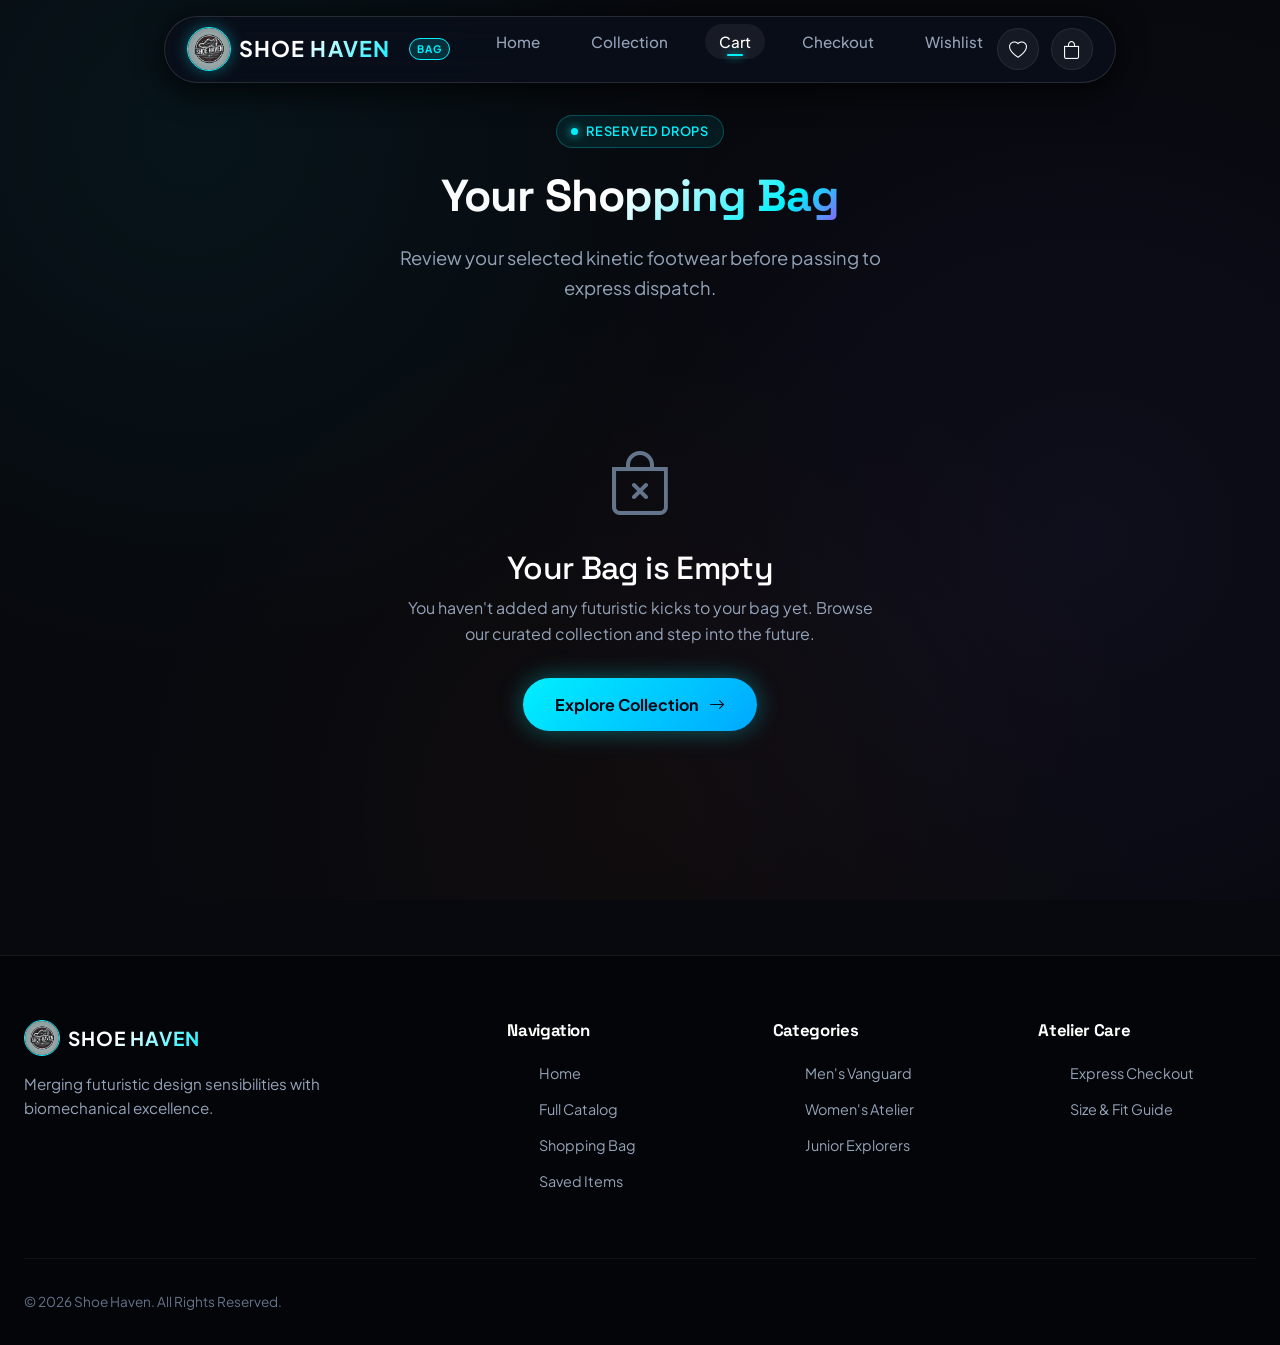
==== commit e2c5c26c: "feat(icons): generate crisp neon 3D sneaker vector favicon, multi-size ICO, PNGs, Apple touch icon, " ====
--- a/cart.html
+++ b/cart.html
@@ -4,7 +4,13 @@
   <meta charset="UTF-8">
   <meta name="viewport" content="width=device-width, initial-scale=1.0">
   <title>SHOE HAVEN | Your Shopping Bag</title>
-  <link rel="icon" href="images/Logo.webp" type="image/x-icon">
+  
+  <!-- Standard Favicons & Web App Icons -->
+  <link rel="icon" type="image/svg+xml" href="images/favicon.svg">
+  <link rel="icon" type="image/png" sizes="32x32" href="images/favicon-32x32.png">
+  <link rel="icon" type="image/png" sizes="16x16" href="images/favicon-16x16.png">
+  <link rel="icon" type="image/x-icon" href="favicon.ico">
+  <link rel="apple-touch-icon" sizes="180x180" href="images/apple-touch-icon.png">
 
   <!-- Bootstrap 5.3 & Bootstrap Icons -->
   <link href="https://cdn.jsdelivr.net/npm/bootstrap@5.3.0-alpha1/dist/css/bootstrap.min.css" rel="stylesheet">
--- a/css/style.css
+++ b/css/style.css
@@ -63,12 +63,23 @@
   line-height: 1.6;
   overflow-x: hidden;
   min-height: 100vh;
+  display: flex;
+  flex-direction: column;
   position: relative;
   background-image: 
     radial-gradient(circle at 15% 15%, rgba(0, 240, 255, 0.05) 0%, transparent 40%),
     radial-gradient(circle at 85% 60%, rgba(139, 92, 246, 0.06) 0%, transparent 45%),
     radial-gradient(circle at 50% 90%, rgba(255, 107, 0, 0.04) 0%, transparent 50%);
   background-attachment: fixed;
+}
+
+main, .catalog-section, .checkout-wrapper {
+  flex: 1 0 auto;
+}
+
+footer, .haven-footer {
+  margin-top: auto;
+  width: 100%;
 }
 
 h1, h2, h3, h4, h5, h6, .brand-font {
@@ -1442,6 +1453,44 @@
   display: none;
 }
 
+@media (max-width: 1023px) {
+  .hero-grid,
+  .hero-grid-responsive {
+    display: flex !important;
+    flex-direction: column !important;
+    width: 100% !important;
+    text-align: center !important;
+    align-items: center !important;
+    gap: 1.5rem !important;
+  }
+
+  .hero-content-col,
+  .hero-text-content {
+    display: flex !important;
+    flex-direction: column !important;
+    align-items: center !important;
+    text-align: center !important;
+    width: 100% !important;
+    max-width: 100% !important;
+  }
+
+  .hero-showcase-col,
+  .hero-3d-wrapper {
+    width: 100% !important;
+    max-width: 100% !important;
+    height: 320px !important;
+    display: flex !important;
+    flex-direction: column !important;
+    align-items: center !important;
+  }
+
+  .hero-subtitle {
+    margin-left: auto !important;
+    margin-right: auto !important;
+    max-width: 440px !important;
+  }
+}
+
 @media (max-width: 768px) {
   .nav-links {
     display: none;
@@ -1449,32 +1498,11 @@
 
   .haven-header {
     top: 8px;
-    padding: 0 0.75rem;
+    padding: 0 0.5rem;
   }
 
   .header-glass-dock {
-    padding: 0.5rem 1rem;
-  }
-
-  .hero-grid {
-    grid-template-columns: 1fr;
-    text-align: center;
-    gap: 2rem;
-  }
-
-  .hero-text-content {
-    display: flex;
-    flex-direction: column;
-    align-items: center;
-  }
-
-  .hero-subtitle {
-    margin-left: auto;
-    margin-right: auto;
-  }
-
-  .hero-3d-wrapper {
-    height: 380px;
+    padding: 0.4rem 0.85rem;
   }
 
   .bento-grid {
@@ -1502,24 +1530,29 @@
     grid-template-columns: 1fr 1fr;
   }
 
-  /* Mobile Bottom Floating Dock */
+  /* Mobile Bottom Dock: Fixed to Bottom Edge */
   .mobile-bottom-dock {
-    display: flex;
-    position: fixed;
-    bottom: 16px;
-    left: 50%;
-    transform: translateX(-50%);
-    width: calc(100% - 32px);
-    max-width: 400px;
-    background: var(--bg-glass-heavy);
-    backdrop-filter: var(--blur-glass);
-    border: 1px solid var(--border-glass);
-    border-radius: var(--radius-full);
-    padding: 0.5rem 1.2rem;
-    align-items: center;
-    justify-content: space-around;
-    z-index: 1500;
-    box-shadow: 0 10px 30px rgba(0, 0, 0, 0.8), 0 0 20px rgba(0, 240, 255, 0.15);
+    display: flex !important;
+    position: fixed !important;
+    bottom: 0 !important;
+    left: 0 !important;
+    right: 0 !important;
+    width: 100% !important;
+    max-width: 100% !important;
+    transform: none !important;
+    background: rgba(7, 11, 20, 0.95) !important;
+    backdrop-filter: blur(24px) !important;
+    -webkit-backdrop-filter: blur(24px) !important;
+    border-top: 1px solid rgba(255, 255, 255, 0.12) !important;
+    border-bottom: none !important;
+    border-left: none !important;
+    border-right: none !important;
+    border-radius: 0 !important;
+    padding: 0.5rem 1.25rem calc(0.5rem + env(safe-area-inset-bottom)) !important;
+    align-items: center !important;
+    justify-content: space-around !important;
+    z-index: 1500 !important;
+    box-shadow: 0 -10px 30px rgba(0, 0, 0, 0.8) !important;
   }
 
   .mobile-dock-btn {
@@ -1547,7 +1580,10 @@
     color: var(--accent-cyan);
   }
 
-  body {
-    padding-bottom: 80px; /* Room for dock */
-  }
-}
+  /* Ensure footer background extends all the way to bottom edge */
+  footer,
+  .haven-footer {
+    padding-bottom: calc(5.5rem + env(safe-area-inset-bottom)) !important;
+    margin-top: auto !important;
+  }
+}
